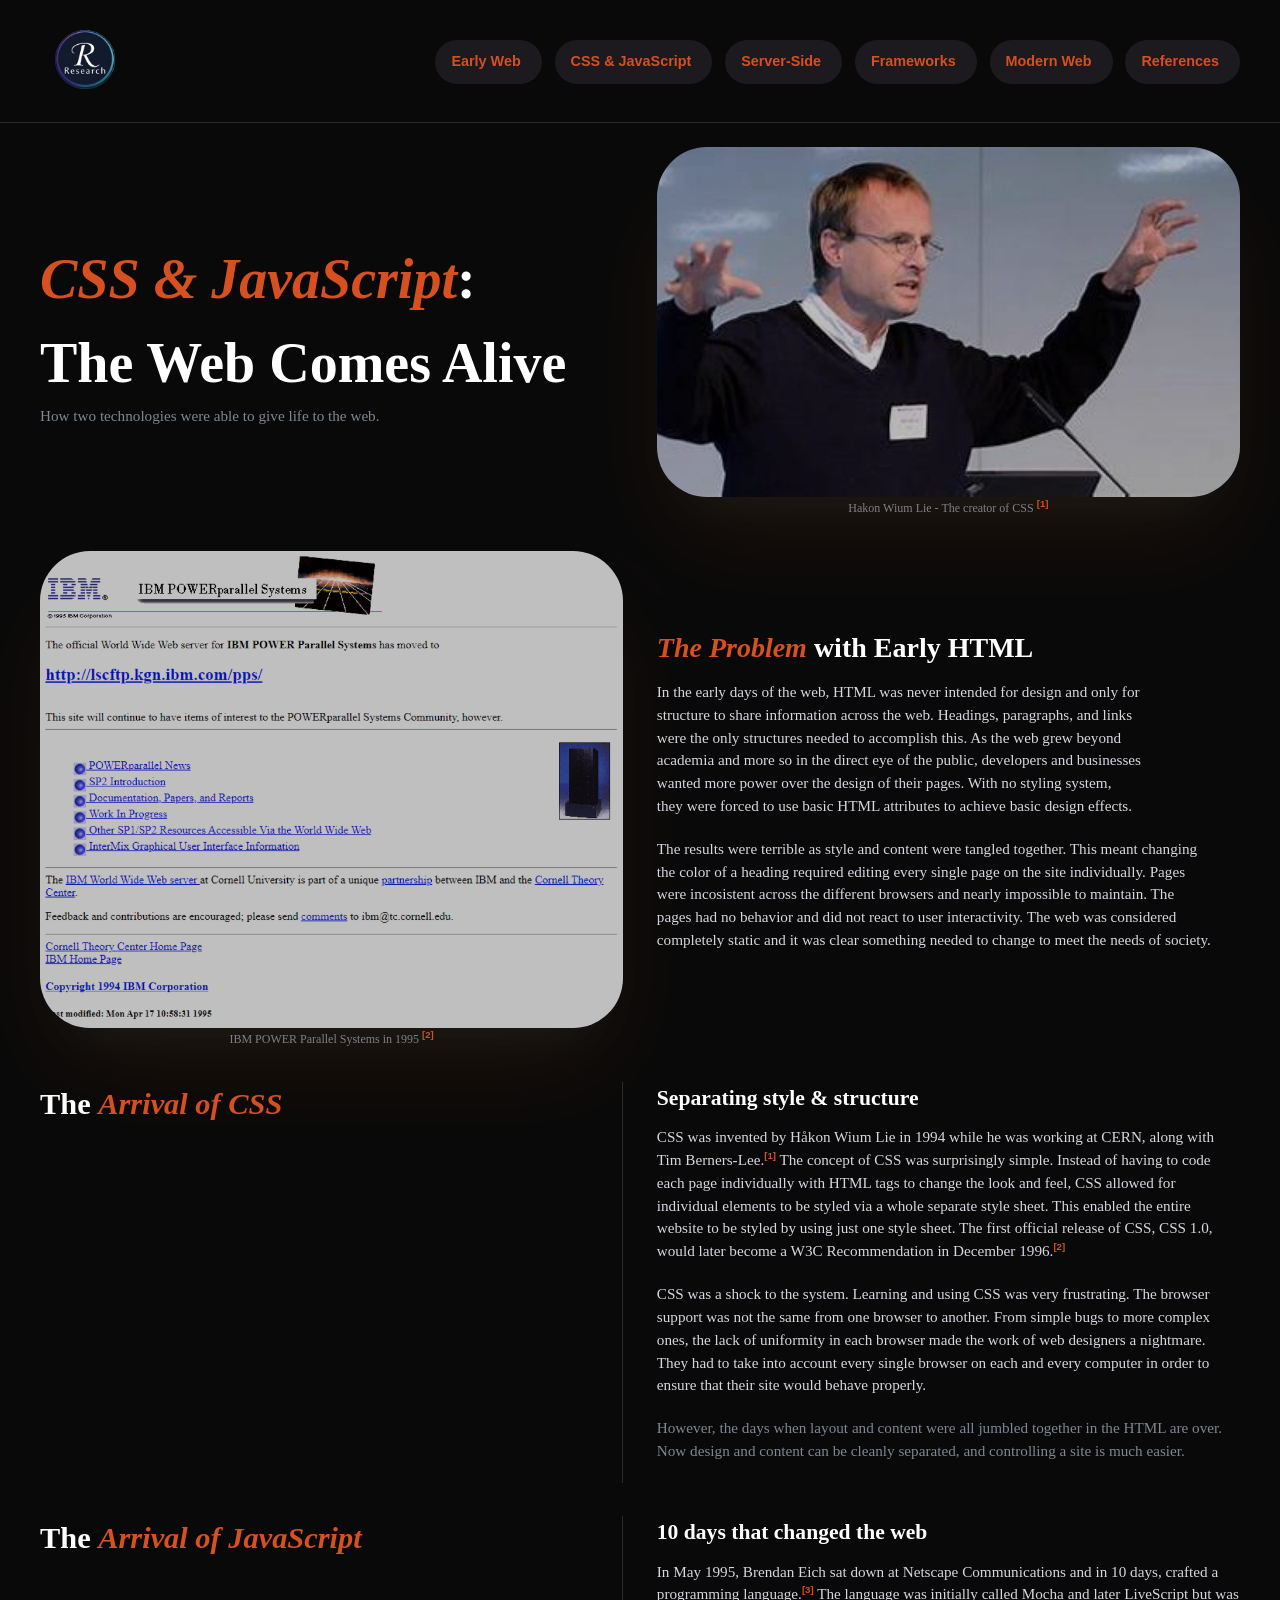
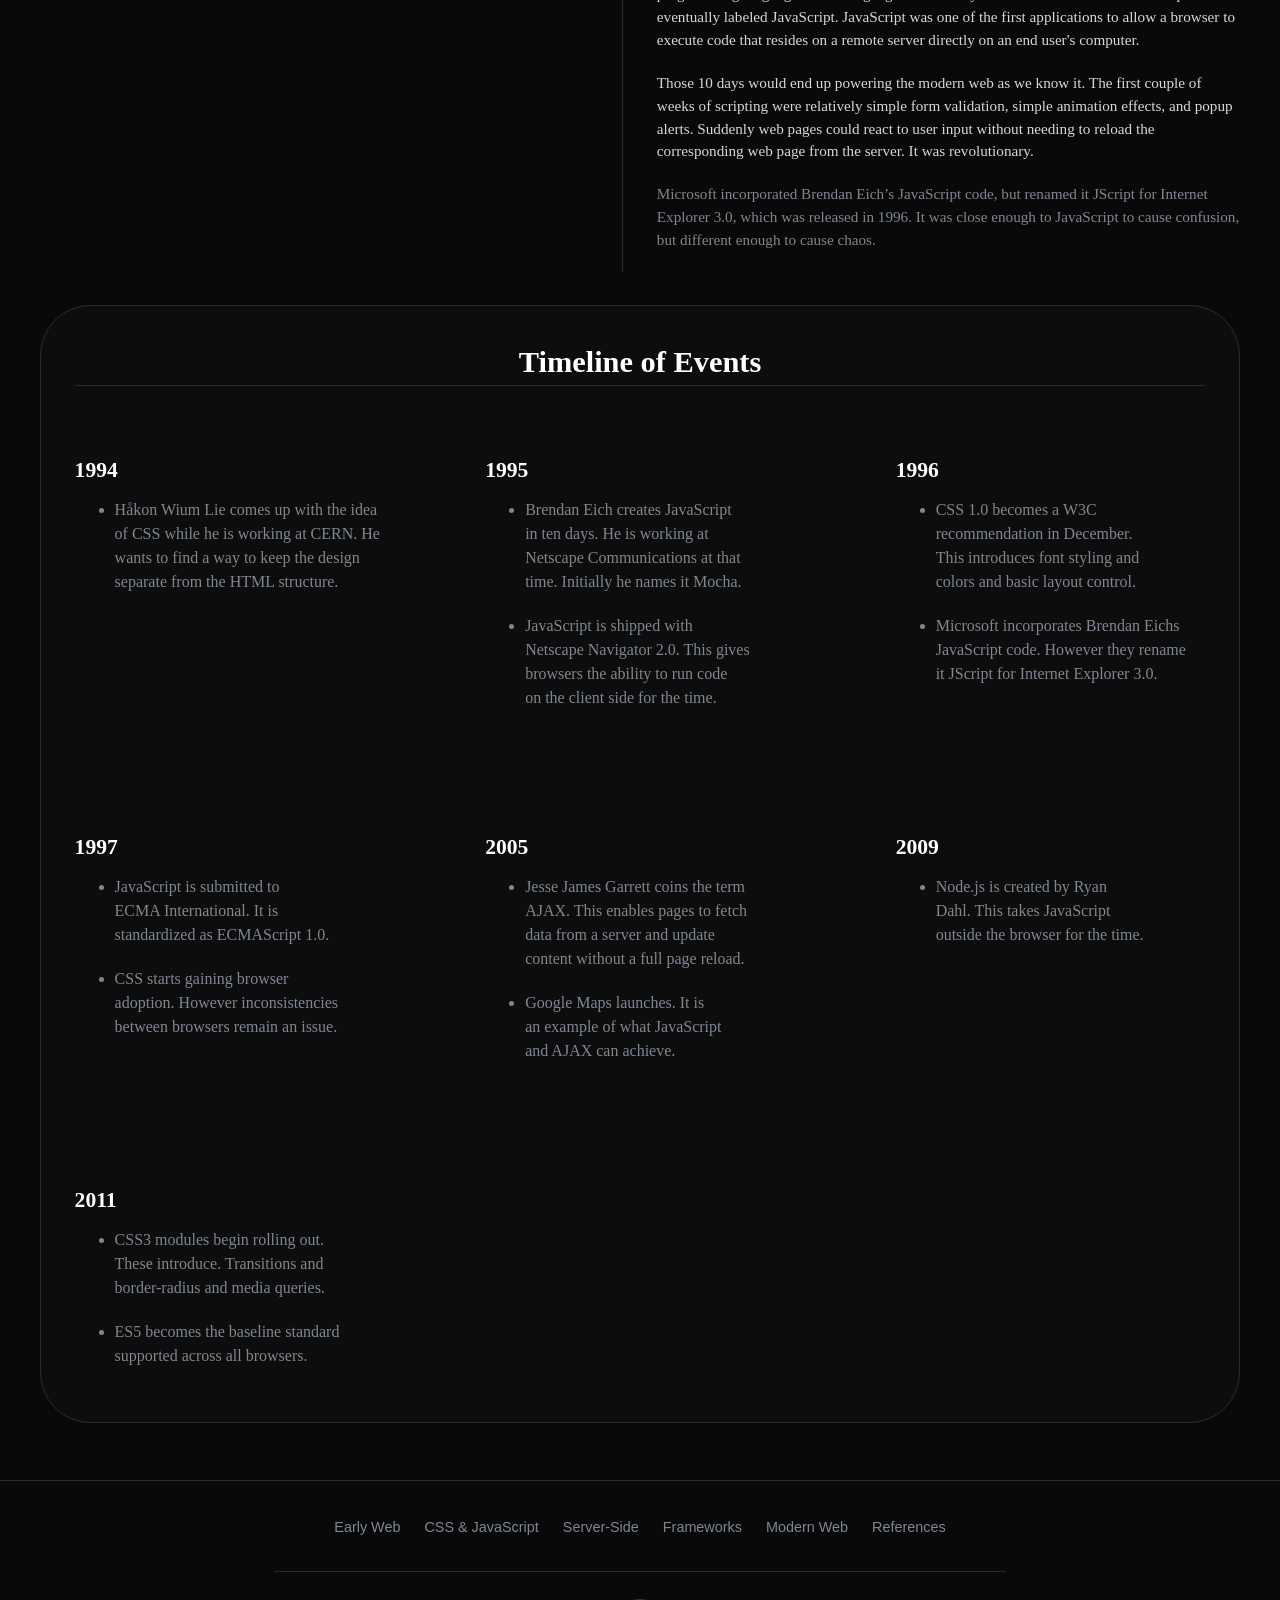
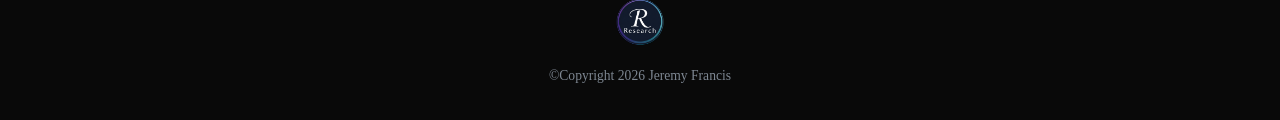
==== css.html @ c293f707 "Add files via upload" ====
<!doctype html>
<html>
  <head>
    <title>CSS & JavaScript</title>
    <link rel="stylesheet" href="style.css" />
  </head>
  <body>
    <header>
      <nav>
        <a href="index.html" class="logo-text"
          ><img src="public/Untitled design.svg" alt="" srcset=""
        /></a>
        <!-- HAMBURGER -->
        <input type="checkbox" id="menu-toggle" class="menu-toggle" />

        <label for="menu-toggle" class="hamburger">
          <span></span>
        </label>

        <ul class="menu">
          <li><a href="earlyWeb.html">Early Web</a></li>
          <li><a href="css.html">CSS & JavaScript</a></li>
          <li><a href="serverSide.html">Server-Side</a></li>
          <li><a href="frameworks.html">Frameworks </a></li>
          <li><a href="modernWeb.html">Modern Web</a></li>
          <li><a href="references.html">References</a></li>
        </ul>
      </nav>
    </header>
    <main>
      <section class="content-grid-hero">
        <div class="hero-grid-child-1">
          <h1>
            <span class="highlight-text">CSS & JavaScript</span>: The Web Comes
            Alive
          </h1>
          <p class="sub-text">
            How two technologies were able to give life to the web.
          </p>
        </div>
        <div class="hero-grid-child-2">
          <img
            src="public/Hakon_Wium_Lie.jpg"
            alt="Hakon Wium Lie"
            class="darken-image"
          />
          <p class="sub-text center-text">
            Hakon Wium Lie - The creator of CSS
            <a href="references.html" class="cite">[1]</a>
          </p>
        </div>
      </section>
      <section class="content-grid">
        <div class="content-grid-child-1">
          <img src="public/early_web_browser.png" alt="" class="darken-image" />
          <p class="sub-text center-text">
            IBM POWER Parallel Systems in 1995
            <a href="references.html" class="cite">[2]</a>
          </p>
        </div>
        <div class="content-grid-child-2">
          <h3>
            <span class="highlight-text">The Problem</span> with Early HTML
          </h3>
          <p>
            In the early days of the web, HTML was never intended for design and
            only for structure to share information across the web. Headings,
            paragraphs, and links were the only structures needed to accomplish
            this. As the web grew beyond academia and more so in the direct eye
            of the public, developers and businesses wanted more power over the
            design of their pages. With no styling system, they were forced to
            use basic HTML attributes to achieve basic design effects.
          </p>
          <p>
            The results were terrible as style and content were tangled
            together. This meant changing the color of a heading required
            editing every single page on the site individually. Pages were
            incosistent across the different browsers and nearly impossible to
            maintain. The pages had no behavior and did not react to user
            interactivity. The web was considered completely static and it was
            clear something needed to change to meet the needs of society.
          </p>
        </div>
      </section>
      <section class="parent-grid">
        <div class="child-1">
          <h2>The <span class="highlight-text">Arrival of CSS</span></h2>
        </div>
        <div class="child-2">
          <h4>Separating style & structure</h4>
          <p>
            CSS was invented by Håkon Wium Lie in 1994 while he was working at
            CERN, along with Tim Berners-Lee.<a
              href="references.html"
              class="cite"
              >[1]</a
            >
            The concept of CSS was surprisingly simple. Instead of having to
            code each page individually with HTML tags to change the look and
            feel, CSS allowed for individual elements to be styled via a whole
            separate style sheet. This enabled the entire website to be styled
            by using just one style sheet. The first official release of CSS,
            CSS 1.0, would later become a W3C Recommendation in December 1996.<a
              href="references.html"
              class="cite"
              >[2]</a
            >
          </p>
          <p>
            CSS was a shock to the system. Learning and using CSS was very
            frustrating. The browser support was not the same from one browser
            to another. From simple bugs to more complex ones, the lack of
            uniformity in each browser made the work of web designers a
            nightmare. They had to take into account every single browser on
            each and every computer in order to ensure that their site would
            behave properly.
          </p>
          <p class="sub-text">
            However, the days when layout and content were all jumbled together
            in the HTML are over. Now design and content can be cleanly
            separated, and controlling a site is much easier.
          </p>
        </div>
      </section>
      <section class="parent-grid">
        <div class="child-1">
          <h2>The <span class="highlight-text">Arrival of JavaScript</span></h2>
        </div>
        <div class="child-2">
          <h4>10 days that changed the web</h4>
          <p>
            In May 1995, Brendan Eich sat down at Netscape Communications and in
            10 days, crafted a programming language.<a
              href="references.html"
              class="cite"
              >[3]</a
            >
            The language was initially called Mocha and later LiveScript but was
            eventually labeled JavaScript. JavaScript was one of the first
            applications to allow a browser to execute code that resides on a
            remote server directly on an end user's computer.
          </p>
          <p>
            Those 10 days would end up powering the modern web as we know it.
            The first couple of weeks of scripting were relatively simple form
            validation, simple animation effects, and popup alerts. Suddenly web
            pages could react to user input without needing to reload the
            corresponding web page from the server. It was revolutionary.
          </p>
          <p class="sub-text">
            Microsoft incorporated Brendan Eich’s JavaScript code, but renamed
            it JScript for Internet Explorer 3.0, which was released in 1996. It
            was close enough to JavaScript to cause confusion, but different
            enough to cause chaos.
          </p>
        </div>
      </section>
      <section class="timeline-table">
        <div class="timeline-card">
          <h2>Timeline of Events</h2>
          <div class="timeline-grid">
            <div class="timeline-grid-children">
              <h4>1994</h4>
              <ul>
                <li>
                  Håkon Wium Lie comes up with the idea of CSS while he is
                  working at CERN. He wants to find a way to keep the design
                  separate from the HTML structure.
                </li>
              </ul>
            </div>

            <div class="timeline-grid-children">
              <h4>1995</h4>
              <ul>
                <li>
                  Brendan Eich creates JavaScript in ten days. He is working at
                  Netscape Communications at that time. Initially he names it
                  Mocha.
                </li>
                <li>
                  JavaScript is shipped with Netscape Navigator 2.0. This gives
                  browsers the ability to run code on the client side for the
                  time.
                </li>
              </ul>
            </div>
            <div class="timeline-grid-children">
              <h4>1996</h4>
              <ul>
                <li>
                  CSS 1.0 becomes a W3C recommendation in December. This
                  introduces font styling and colors and basic layout control.
                </li>
                <li>
                  Microsoft incorporates Brendan Eichs JavaScript code. However
                  they rename it JScript for Internet Explorer 3.0.
                </li>
              </ul>
            </div>
            <div class="timeline-grid-children">
              <h4>1997</h4>
              <ul>
                <li>
                  JavaScript is submitted to ECMA International. It is
                  standardized as ECMAScript 1.0.
                </li>
                <li>
                  CSS starts gaining browser adoption. However inconsistencies
                  between browsers remain an issue.
                </li>
              </ul>
            </div>
            <div class="timeline-grid-children">
              <h4>2005</h4>
              <ul>
                <li>
                  Jesse James Garrett coins the term AJAX. This enables pages to
                  fetch data from a server and update content without a full
                  page reload.
                </li>
                <li>
                  Google Maps launches. It is an example of what JavaScript and
                  AJAX can achieve.
                </li>
              </ul>
            </div>
            <div class="timeline-grid-children">
              <h4>2009</h4>
              <ul>
                <li>
                  Node.js is created by Ryan Dahl. This takes JavaScript outside
                  the browser for the time.
                </li>
              </ul>
            </div>
            <div class="timeline-grid-children">
              <h4>2011</h4>
              <ul>
                <li>
                  CSS3 modules begin rolling out. These introduce. Transitions
                  and border-radius and media queries.
                </li>
                <li>
                  ES5 becomes the baseline standard supported across all
                  browsers.
                </li>
              </ul>
            </div>
          </div>
        </div>
      </section>
    </main>
    <footer>
      <div class="maintain">
        <ul class="menu-footer">
          <li><a href="earlyWeb.html">Early Web</a></li>
          <li><a href="css.html">CSS & JavaScript</a></li>
          <li><a href="serverSide.html">Server-Side</a></li>
          <li><a href="frameworks.html">Frameworks </a></li>
          <li><a href="modernWeb.html">Modern Web</a></li>
          <li><a href="references.html">References</a></li>
        </ul>
        <div class="footer-head">
          <a href="index.html" class="logo-text"
            ><img src="public/Untitled design.svg" alt="" srcset=""
          /></a>
          <p>©Copyright 2026 Jeremy Francis</p>
        </div>
      </div>
    </footer>
  </body>
</html>
---- style.css ----
/* ==========================================================================
        CSS RESET BY https://www.joshwcomeau.com/css/custom-css-reset/
   ========================================================================== */

/* 1. Use a more-intuitive box-sizing model */
*,
*::before,
*::after {
  box-sizing: border-box;
}

/* 2. Remove default margin */
*:not(dialog) {
  margin: 0;
}

/* 3. Enable keyword animations */
@media (prefers-reduced-motion: no-preference) {
  html {
    interpolate-size: allow-keywords;
  }
}

body {
  /* 4. Add accessible line-height */
  line-height: 1.5;
  /* 5. Improve text rendering */
  -webkit-font-smoothing: antialiased;
}

/* 6. Improve media defaults */
img,
picture,
video,
canvas,
svg {
  display: block;
  max-width: 100%;
}

/* 7. Inherit fonts for form controls */
input,
button,
textarea,
select {
  font: inherit;
}

/* 8. Avoid text overflows */
p,
h1,
h2,
h3,
h4,
h5,
h6 {
  overflow-wrap: break-word;
}

/* 9. Improve line wrapping */
p {
  text-wrap: pretty;
}
h1,
h2,
h3,
h4,
h5,
h6 {
  text-wrap: balance;
}

/*
  10. Create a root stacking context
*/
#root,
#__next {
  isolation: isolate;
}
/* ==========================================================================
                                END CSS RESET
   ========================================================================== */

/* ==========================================================================
                        VARIABLES SO ITS EASIER TO REUSE
   ========================================================================== */
:root {
  /* Background colors */
  --main-bg: oklch(14% 0 0);
  /* Cards */
  --card-bg: oklch(16% 0 0);
  --card-border-color: oklch(29% 0 0);

  /* Accents */
  --accent-main: oklch(60.5% 0.178 38.5);
  --accent-alt: oklch(80% 0.12 180);

  /* TEXT COLORS */
  --heading-color: oklch(100% 0 0);
  --body-text: oklch(88% 0.01 295);
  --small-text: oklch(62% 0.02 255);
  --link-color: oklch(60.5% 0.178 38.5);
  --link-hover-color: oklch(100% 0 0);

  /* TYPOGRAPHY */
  --heading-font: "Courier New", Courier, monospace;
  --body-font: Verdana, Geneva, Tahoma, sans-serif;

  /* VALUES */
  --container: 1200px;
}
/* ==========================================================================
                                END VARIABLES
   ========================================================================== */

header {
  width: 100%;
  position: sticky;
  top: 0;
  padding: clamp(0.5rem, 1vw + 0.2rem, 1rem) clamp(1rem, 2vw + 0.5rem, 3rem);
  background: var(--main-bg);
  z-index: 1000;
  min-height: clamp(60px, 10vh, 85px);
  align-content: center;
  border-bottom: 1px solid var(--card-border-color);
}
nav {
  max-width: var(--container);
  margin: auto;
  display: flex;
  align-items: center;
  justify-content: space-between;
}
.logo-text img {
  width: clamp(70px, 11vw, 90px);
  height: auto;
  border-radius: 50px;
}

.menu {
  display: flex;
  flex-wrap: nowrap;
  max-width: 1200px;
  align-items: center;
  gap: clamp(0.35rem, 1vw, 0.8rem);
  list-style: none;
  & a {
    text-decoration: none;
    padding: 0.8rem 1rem;
    font-family: var(--body-font);
    font-size: clamp(0.9rem, 0.9vw, 1.05rem);
    font-weight: 600;
    color: var(--link-color);
    transition: 0.5s;
    border-bottom: 2px solid transparent;
    border-right: 5px solid transparent;
    background: oklch(67.85% 0.05035 295.784 / 0.132);
    backdrop-filter: blur(8px);
    border-radius: 50px;
  }

  & a:hover {
    color: var(--link-hover-color);
    border-color: var(--accent-main);
    border-right-color: oklch(60.656% 0.17754 38.659 / 0.831);
  }
}
.menu-toggle {
  display: none;
}
.hamburger {
  display: none;
  width: clamp(40px, 6vw, 45px);
  height: clamp(40px, 6vw, 45px);
  align-items: center;
  justify-content: center;
  border-radius: 12px;
  border: 2px solid rgba(255, 255, 255, 0.12);
  background: rgba(255, 255, 255, 0.06);
  cursor: pointer;
  & span,
  & span::before,
  & span::after {
    display: block;
    width: 18px;
    height: 2px;
    background: #fff;
    position: relative;
    content: "";
    transition:
      transform 0.25s ease,
      top 0.25s ease,
      background 0.25s ease;
    transform-origin: center;
  }
  & span::before {
    position: absolute;
    top: -6px;
  }
  & span::after {
    position: absolute;
    top: 6px;
  }
}
@media (max-width: 1140px) {
  .menu {
    position: absolute;
    top: 100%;
    left: 0;
    right: 0;
    flex-direction: column;
    align-items: center;
    gap: clamp(0.25rem, 1vh, 0.5rem);

    backdrop-filter: blur(12px);
    max-height: 0;
    padding: 0;
    opacity: 0;
    pointer-events: none;

    transition:
      max-height 0.3s ease,
      opacity 0.3s ease,
      padding 0.3s ease;
    & li {
      display: flex;
      align-items: center;
      justify-content: center;
      width: 90%;
      border-bottom: 1px solid var(--card-border-color);
    }
    & li,
    & a {
      padding: 1vh 0;
      background: transparent;
    }
  }
  .menu a:hover {
    border-color: transparent;
  }
  .menu-toggle:checked ~ .menu {
    max-height: 100dvh;
    padding: 0;
    opacity: 1;
    pointer-events: auto;
    background: var(--card-bg);
  }
  .menu-toggle:checked ~ li a:hover {
    border-color: transparent;
  }
  .hamburger {
    display: flex;
  }
  .menu-toggle:checked ~ .hamburger span {
    background: transparent;
  }
  .menu-toggle:checked ~ .hamburger span::before {
    top: 0;
    transform: rotate(45deg);
  }
  .menu-toggle:checked ~ .hamburger span::after {
    top: 0;
    transform: rotate(-45deg);
  }
}
/* ==========================================================================
                                    BODY
   ========================================================================== */
main {
  display: flex;
  align-items: center;
  justify-content: center;
  flex-direction: column;
  margin: 0 auto;
  padding: 24px 0;
}
body {
  background-color: var(--main-bg);
  display: grid;
  min-height: 100dvh;
  grid-template-rows: auto 1fr auto;
}
h1 {
  font-size: clamp(2rem, 5vw + 1rem, 3.5rem);
  color: var(--heading-color);
  font-weight: 700;
}
h2 {
  font-size: clamp(1.5rem, 3vw + 0.5rem, 1.9rem);
  color: var(--heading-color);
  font-weight: 700;
}
h3 {
  font-size: clamp(1.25rem, 2vw + 0.5rem, 1.75rem);
  color: var(--heading-color);
  font-weight: 600;
}
h4 {
  font-size: clamp(1.1rem, 1.5vw + 0.25rem, 1.35rem);
  color: var(--heading-color);
  font-weight: 600;
}
h5 {
  font-size: clamp(1rem, 1vw + 0.25rem, 1.15rem);
  color: var(--heading-color);
  font-weight: 500;
}
h6 {
  font-size: clamp(0.9rem, 0.8vw + 0.2rem, 1rem);
  color: var(--heading-color);
  font-weight: 500;
}
p {
  font-size: clamp(0.95rem, 1vw + 0.1rem, 1.05rem);
  font-weight: 400;
  color: var(--body-text);
}

.highlight-text {
  color: var(--accent-main);
  font-style: oblique;
  font-weight: 600;
}
.sub-text {
  color: var(--small-text) !important;
}
.container {
  max-width: var(--container);
}

aside {
  padding: clamp(1rem, 2vw + 0.5rem, 3rem);
  width: 100%;
  max-width: var(--container);
  display: flex;
  place-items: center;
}

@media (width>1200px) {
  aside {
    padding: clamp(1rem, 2vw + 0.5rem, 3rem) 0;
  }
}
.grid-cards {
  width: 100%;
  display: grid;
  grid-template-columns: repeat(auto-fit, minmax(min(20rem, 100%), 1fr));
  gap: clamp(1rem, 2vw + 0.5rem, 3rem);
}
.card {
  display: flex;
  flex-direction: column;
  width: 100%;
  background: var(--card-bg);
  border: 1px solid var(--card-border-color);
  border-radius: 50px;
  text-wrap: balance;
  padding: 25px;
  gap: 16px;

  & h2 {
    color: var(--heading-color);
    font-size: clamp(1.8rem, 1.6vw + 0.5rem, 1.9rem);
    font-weight: 600;
    font-family: var(--heading-font);
    white-space: nowrap;
  }
  & p {
    flex: 1;
    font-family: var(--body-font);
    color: var(--small-text);
    display: -webkit-box;
    -webkit-line-clamp: 3;
    -webkit-box-orient: vertical;
    line-clamp: 3;
    overflow: hidden;
  }
  & a.btn {
    text-decoration: none;
    width: auto;
    height: auto;
    text-align: center;
    text-wrap: nowrap;
    padding: 0.8rem 1rem;
    font-family: var(--body-font);
    font-size: clamp(0.85rem, 1vw + 0.1rem, 1rem);
    font-weight: 600;
    color: var(--body-text);
    transition: 0.2s;
    background: oklch(60.5% 0.178 38.5);
    border-radius: 50px;
    align-self: flex-start;
  }
  & a.btn:hover {
    background: oklch(60.656% 0.17754 38.659 / 0.596);
  }
}
.card:hover {
  box-shadow:
    oklch(60.5% 0.178 38.5 / 0.15) 0px 50px 100px -20px,
    oklch(80% 0.12 180 / 0.12) 0px 30px 60px -30px,
    oklch(0% 0 0 / 0.55) 0px -20px 6px 0px inset;
}

.content-grid-hero {
  display: grid;
  max-width: var(--container);
  align-items: center;
  grid-template-columns: repeat(auto-fit, minmax(min(30rem, 100%), 1fr));
  text-wrap: balance;
  gap: clamp(1rem, 2vw + 0.5rem, 3rem);
  grid-template-areas: "content image";
}
.hero-grid-child-1 {
  grid-area: content;
  & h1 {
    color: var(--heading-color);
    text-align: left;
  }
  & p {
    color: var(--body-text);
  }
}
.hero-grid-child-2 {
  grid-area: image;
  & img {
    width: 100%;
    height: 100%;
    min-height: 350px;
    object-fit: cover;
    border-radius: 50px;
    box-shadow:
      oklch(60.5% 0.178 38.5 / 0.15) 0px 50px 100px -20px,
      oklch(80% 0.12 180 / 0.12) 0px 30px 60px -30px,
      oklch(0% 0 0 / 0.55) 0px -20px 6px 0px inset;
  }
}
@media (max-width: 1264px) {
  .content-grid-hero {
    padding: clamp(1rem, 2vw + 0.5rem, 3rem);
    & .hero-grid-child-2 {
      object-fit: cover;
      height: 100%;
    }
  }
}

@media (max-width: 900px) {
  .content-grid-hero {
    grid-template-areas:
      "content"
      "image";
    grid-template-columns: 1fr;
    & .hero-grid-child-1 * {
      text-align: center;
    }
  }
}

.content-grid {
  display: grid;
  max-width: var(--container);
  align-items: center;
  grid-template-columns: repeat(auto-fit, minmax(min(30rem, 100%), 1fr));
  text-wrap: balance;
  gap: clamp(1rem, 2vw + 0.5rem, 3rem);
  grid-template-areas: "image content";
}
.content-grid-child-1 {
  grid-area: image;

  & img {
    width: 100%;
    height: 100%;
    min-height: 350px;
    object-fit: cover;
    border-radius: 50px;
    box-shadow:
      oklch(60.5% 0.178 38.5 / 0.15) 0px 50px 100px -20px,
      oklch(80% 0.12 180 / 0.12) 0px 30px 60px -30px,
      oklch(0% 0 0 / 0.55) 0px -20px 6px 0px inset;
  }
}

.content-grid-child-2 {
  grid-area: content;

  & h3,
  & p {
    text-wrap: balance;
  }
  & h3 {
    padding-bottom: 0.75rem;
  }
  & p {
    padding-bottom: 1.25rem;
  }
}

@media (max-width: 1264px) {
  .content-grid {
    padding: clamp(1rem, 2vw + 0.5rem, 3rem);
    & .content-grid-child-1 {
      object-fit: cover;
      height: 100%;
    }
  }
}
@media (max-width: 900px) {
  .content-grid {
    grid-template-areas:
      "content"
      "image";
    grid-template-columns: 1fr;
    & .content-grid-child-2 * {
      text-align: left;
    }
  }
}

section {
  padding: 0 0 clamp(1rem, 2vw + 0.5rem, 3rem) 0;
}
.parent-grid {
  display: grid;
  max-width: var(--container);
  align-items: start;
  grid-template-columns: repeat(auto-fit, minmax(min(30rem, 100%), 1fr));
  gap: clamp(1rem, 2vw + 0.5rem, 3rem);
  grid-template-areas: "heading content";
  & .child-1 {
    grid-area: heading;
    height: 100%;
    border-right: 0.1vw solid var(--card-border-color);
  }
  & .child-2 {
    grid-area: content;
    text-wrap: balance;

    & h4 {
      padding-bottom: 0.75rem;
    }
    & p {
      padding-bottom: 1.25rem;
    }
  }
}

@media (max-width: 1264px) {
  .parent-grid {
    margin: clamp(1rem, 2vw + 0.5rem, 3rem);
  }
}
@media (max-width: 900px) {
  .parent-grid {
    border-bottom: 1px solid var(--card-border-color);
    grid-template-areas:
      "heading"
      "content";
    grid-template-columns: 1fr;
    & .child-1 {
      border-color: transparent;
    }

    & * {
      text-align: left;
    }
  }
}
.timeline-table {
  max-width: var(--container);
  width: 100%;
  display: grid;
  grid-template-columns: 1fr;
  grid-template-areas: "card";
}
@media (max-width: 1264px) {
  .timeline-table {
    padding: 0 clamp(1rem, 2vw + 0.5rem, 3rem);
  }
}
.timeline-card {
  grid-area: card;
  background: var(--card-bg);
  border: 1px solid var(--card-border-color);
  border-radius: 50px;

  & h2 {
    margin: clamp(1rem, 2vw + 0.5rem, 3rem);
    text-align: center;
    border-bottom: 1px solid var(--card-border-color);
  }
}
.timeline-grid {
  display: grid;
  gap: clamp(1rem, 2vw + 0.5rem, 3rem);
  width: 100%;
  grid-template-columns: repeat(auto-fit, minmax(min(20rem, 70%), 1fr));
  justify-content: center;

  & li {
    color: var(--small-text);
  }
}
.timeline-grid-children {
  padding: clamp(1rem, 2vw + 0.5rem, 3rem);
  & h4 {
    padding-bottom: 0.75rem;
  }
  & li {
    padding-bottom: 1.25rem;
    text-wrap: balance;
    text-align: left;
  }
}

footer {
  width: 100%;
  border-top: 1px solid var(--card-border-color);
}

.maintain {
  max-width: 800px;
  margin: 0 auto;
  padding: clamp(1rem, 2vw + 0.5rem, 3rem);
  display: flex;
  flex-direction: column;
  align-items: center;
  gap: clamp(1rem, 2vw + 0.5rem, 2rem);
}

.menu-footer {
  display: flex;
  flex-wrap: wrap;
  justify-content: center;
  gap: 0.5rem 1.5rem;
  list-style: none;
  padding: 0;

  & a {
    text-decoration: none;
    color: var(--small-text);
    font-family: var(--body-font);
    font-size: 0.9rem;
    transition: 0.2s;
  }
  & a:hover {
    color: var(--link-hover-color);
  }
}

.footer-head {
  display: flex;
  flex-direction: column;
  align-items: center;
  gap: 0.5rem;
  border-top: 1px solid var(--card-border-color);
  padding-top: 1rem;
  width: 100%;

  & img {
    width: 70px;
  }
  & p {
    color: var(--small-text);
    font-size: 0.85rem;
  }
}
.ref-section {
  max-width: var(--container);
  width: 100%;
  padding: 0 clamp(1rem, 2vw + 0.5rem, 3rem);
  display: flex;
  flex-direction: column;
}
.ref-text {
  text-align: center;
}

.ref-group {
  border-bottom: 1px solid var(--card-border-color);
  padding: clamp(1rem, 2vw, 2rem) 0;
}

.ref-group:last-child {
  border-bottom: none;
}

.ref-group h4 {
  padding-bottom: 0.75rem;
}

.ref-group ul {
  list-style: none;
  display: flex;
  flex-direction: column;
  gap: 0.75rem;
}

.ref-group li {
  color: var(--body-text);
  font-family: var(--body-font);
  font-size: clamp(0.85rem, 1vw + 0.1rem, 0.95rem);
  line-height: 1.7;
  padding-left: 2rem;
  text-indent: -2rem;
}

.ref-group li a {
  color: var(--accent-main);
  text-decoration: underline;
  text-underline-offset: 3px;
}

.ref-group li a:hover {
  color: var(--link-hover-color);
}

.darken-image {
  filter: brightness(0.75);
}
.center-text {
  text-align: center;
  font-size: 12px;
}
.cite {
  color: var(--accent-main);
  font-size: 0.6rem;
  font-weight: 600;
  vertical-align: super;
  text-decoration: none;
  font-family: var(--body-font);
}
.cite:hover {
  color: var(--link-hover-color);
}
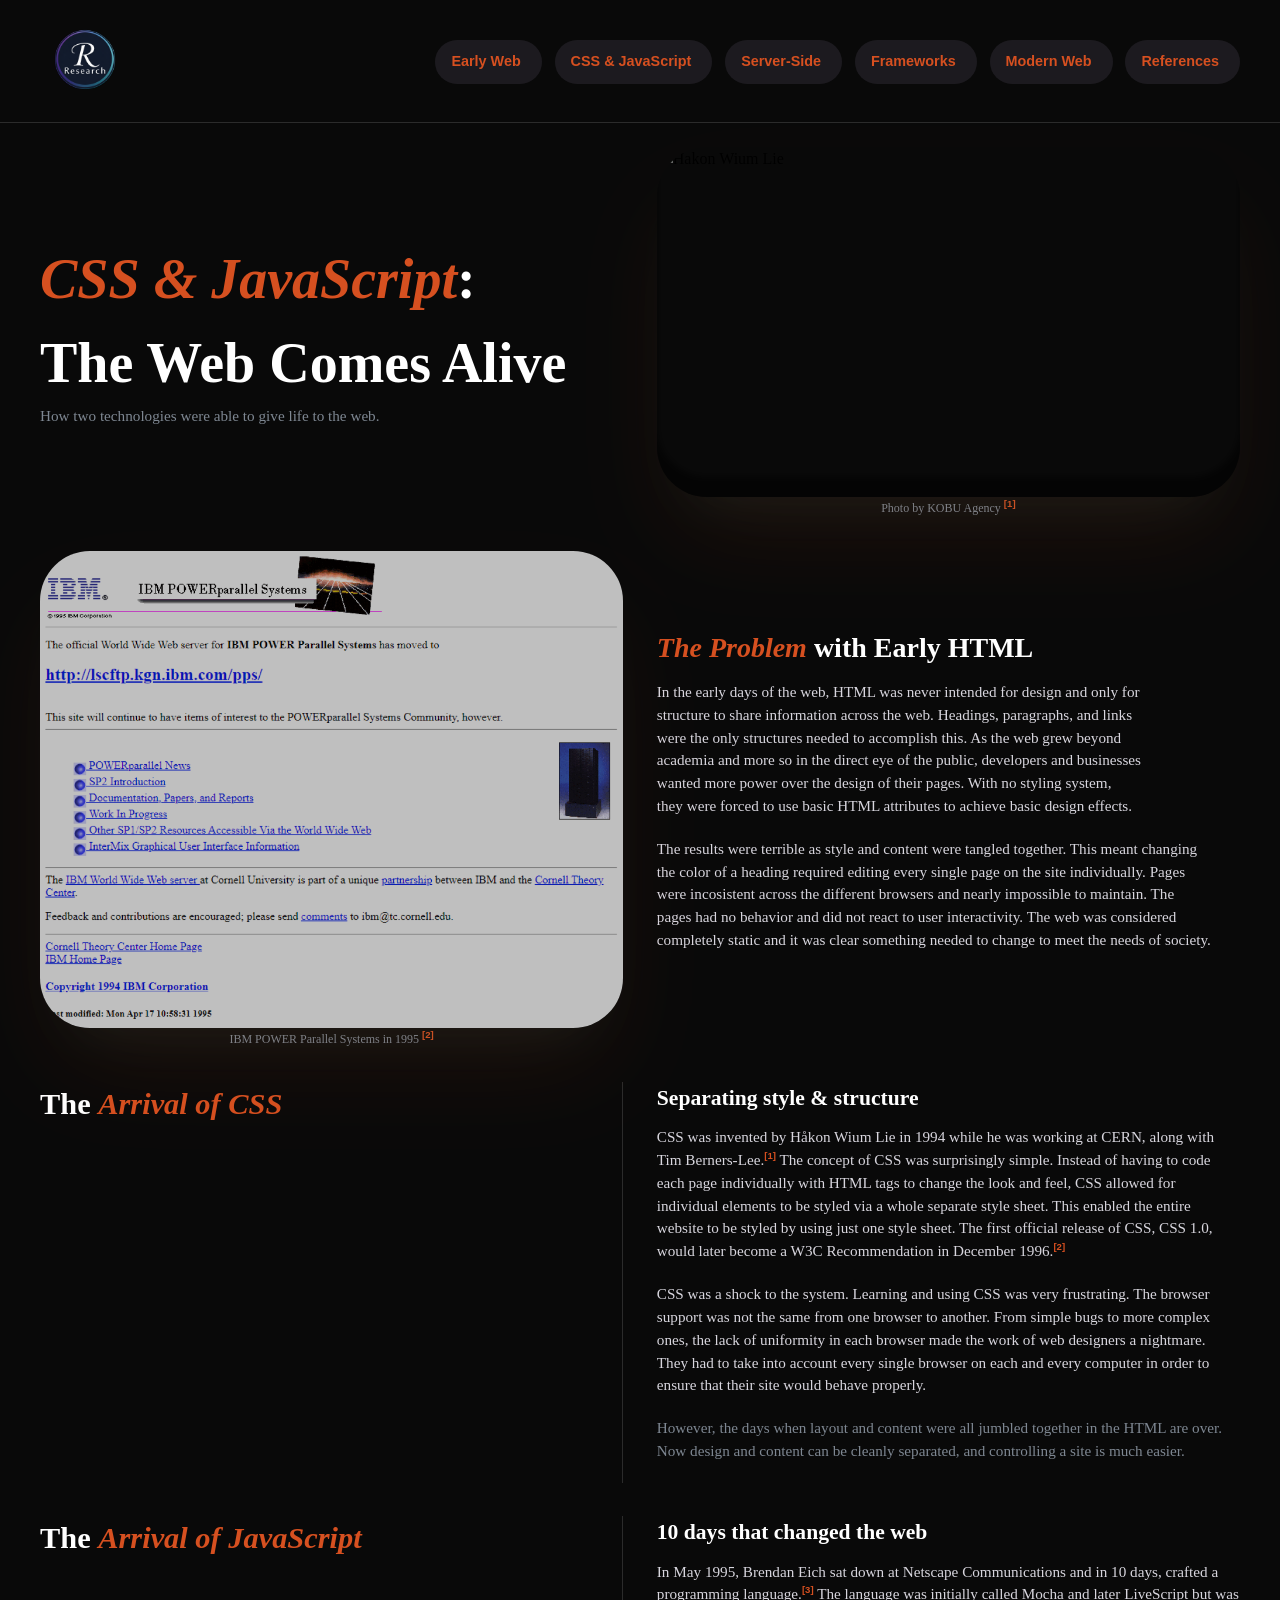
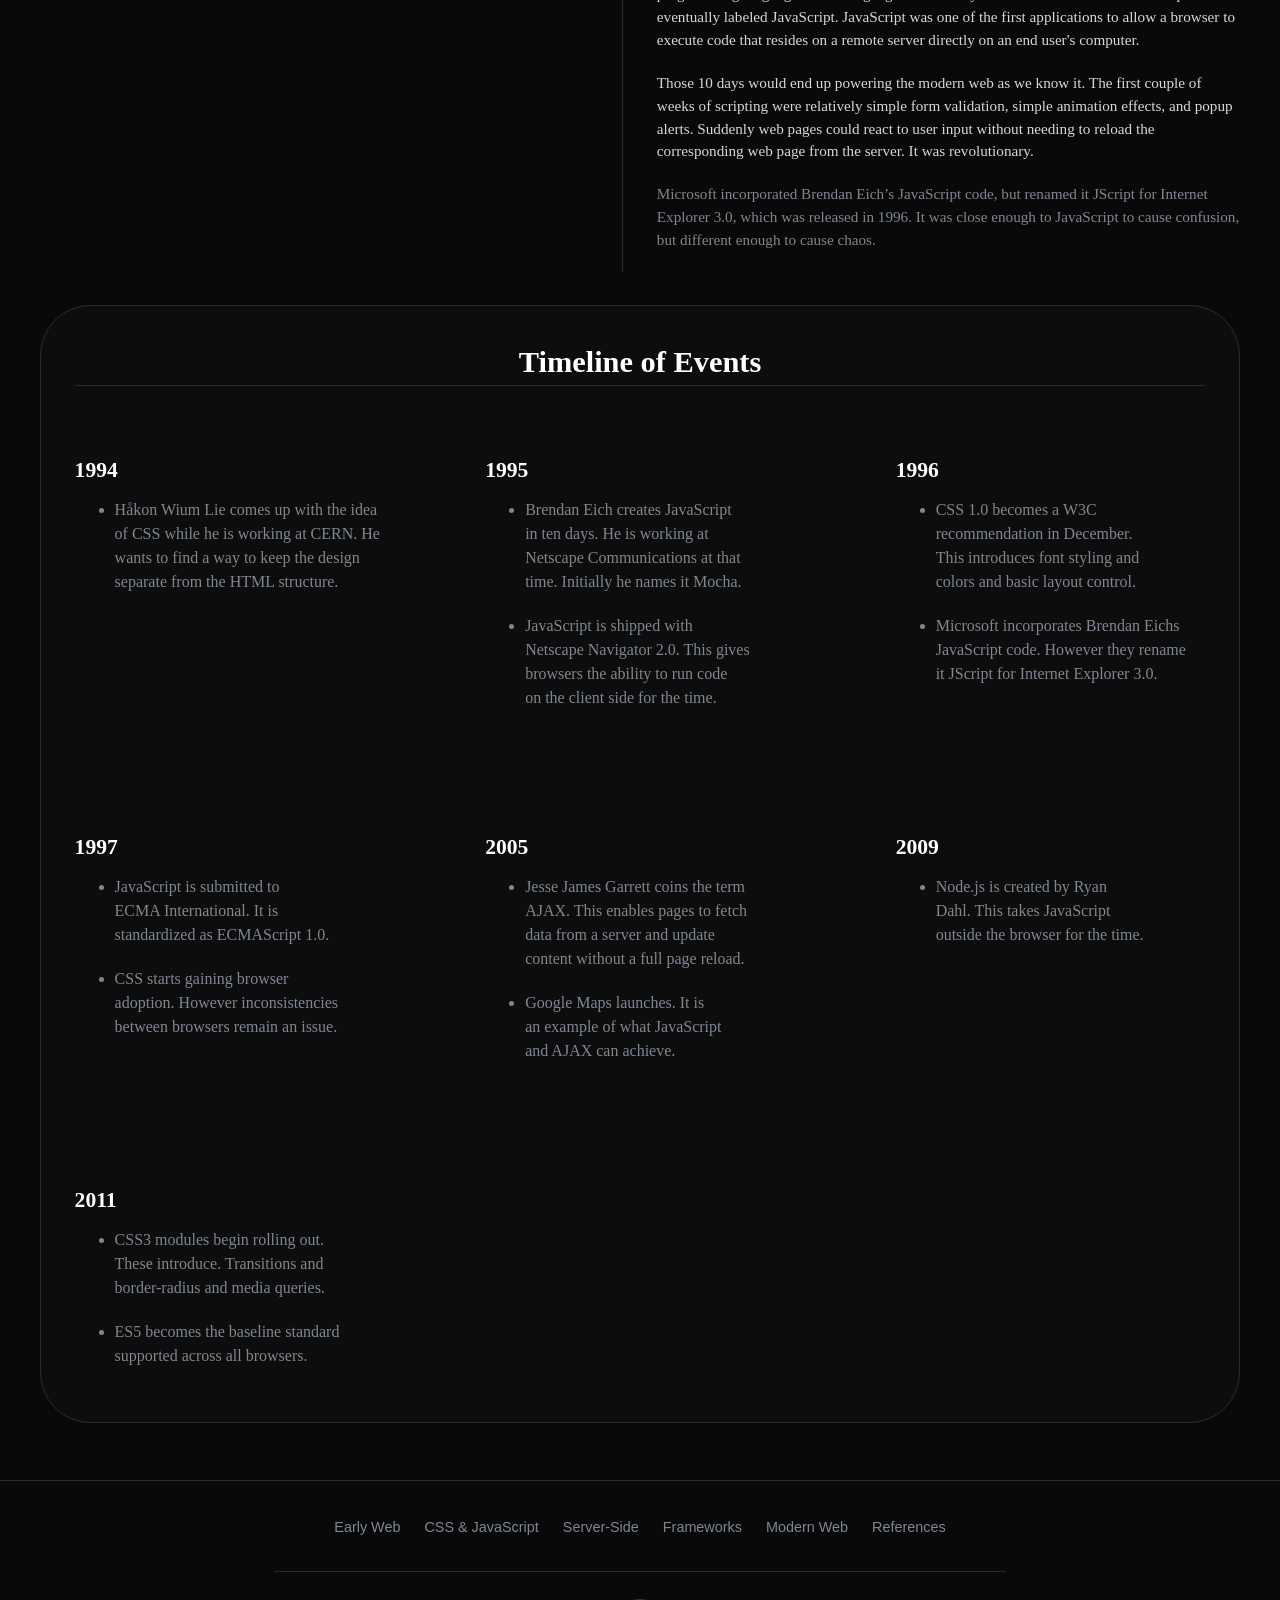
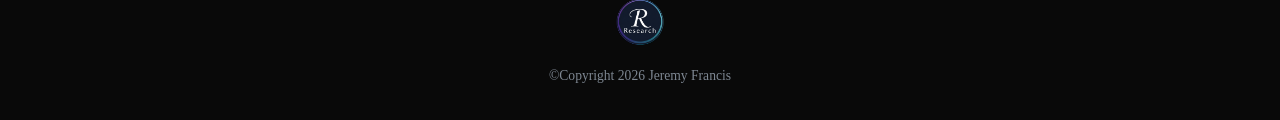
==== commit 70b4c24a: "Fix HTML structure and update image references" ====
--- a/css.html
+++ b/css.html
@@ -40,12 +40,12 @@
         </div>
         <div class="hero-grid-child-2">
           <img
-            src="public/Hakon_Wium_Lie.jpg"
+            src="public/css&javaScript.jpg"
             alt="Hakon Wium Lie"
             class="darken-image"
           />
           <p class="sub-text center-text">
-            Hakon Wium Lie - The creator of CSS
+            Photo by KOBU Agency
             <a href="references.html" class="cite">[1]</a>
           </p>
         </div>
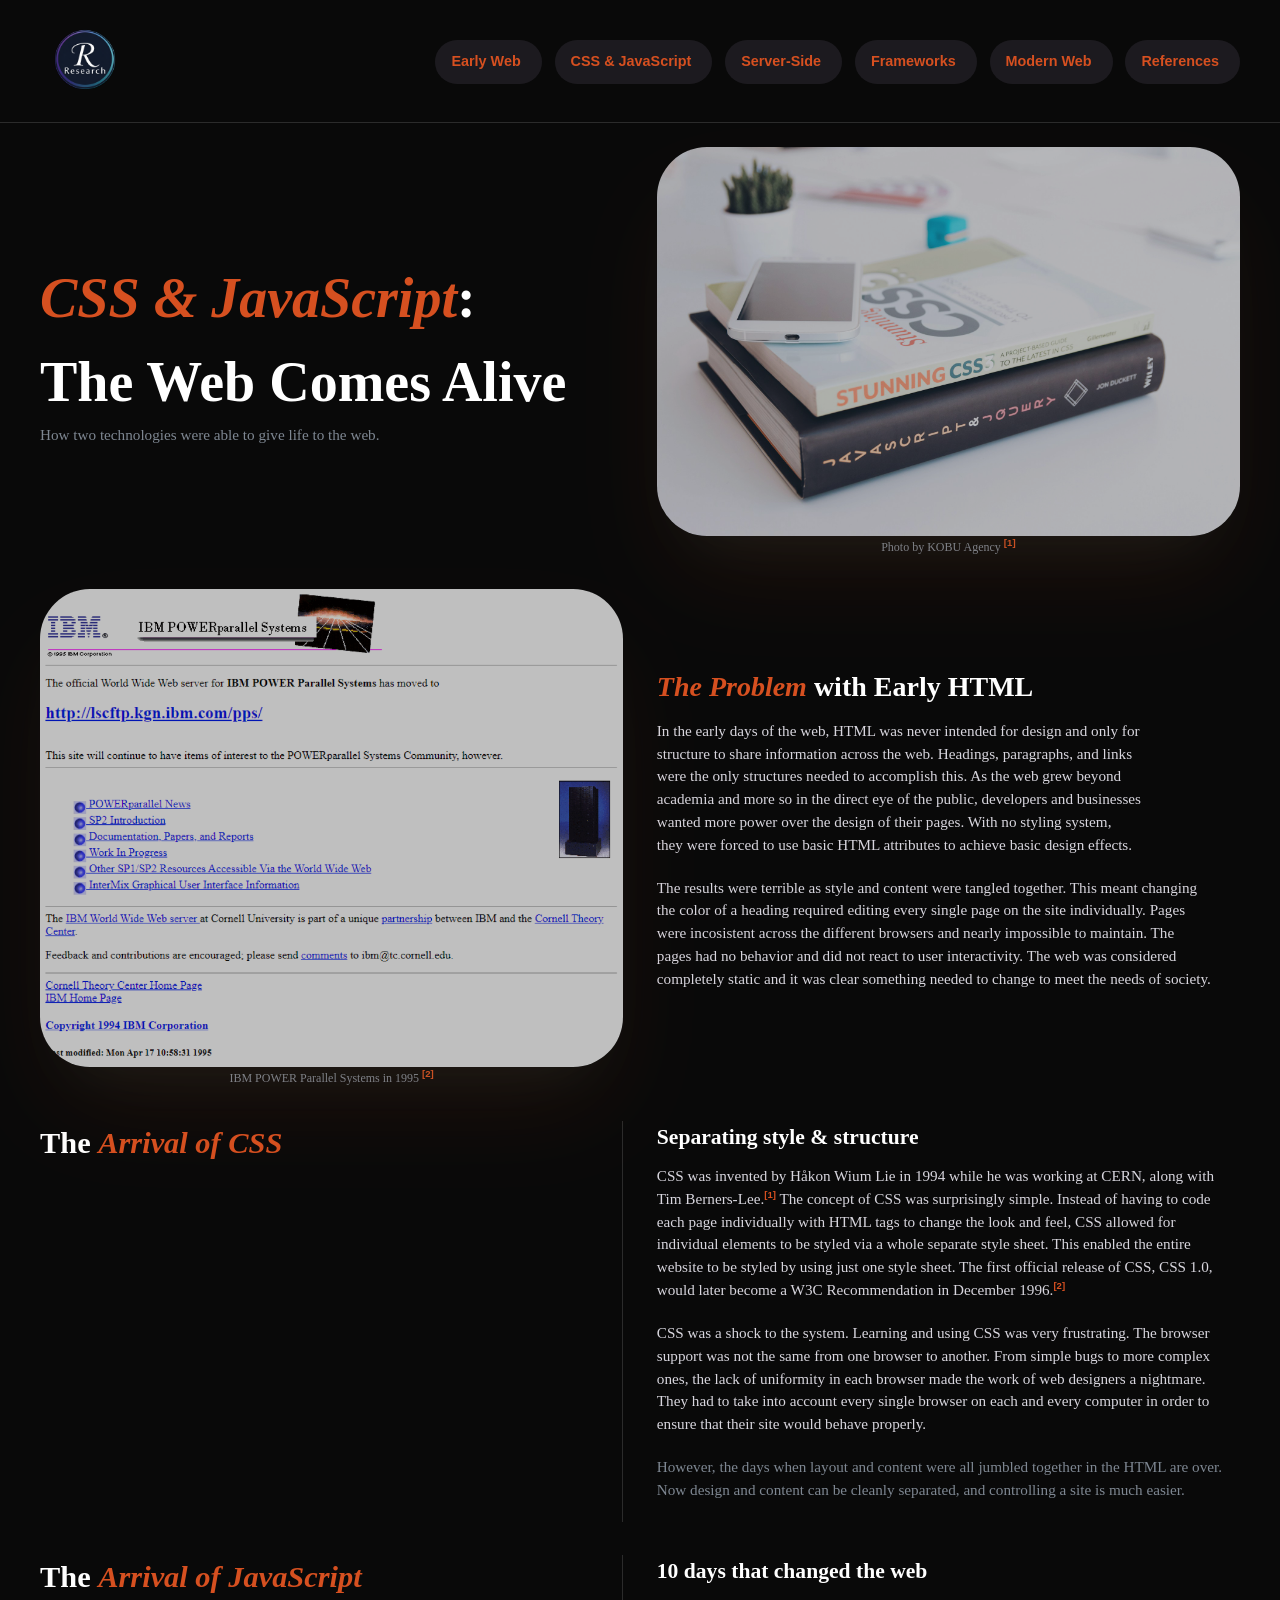
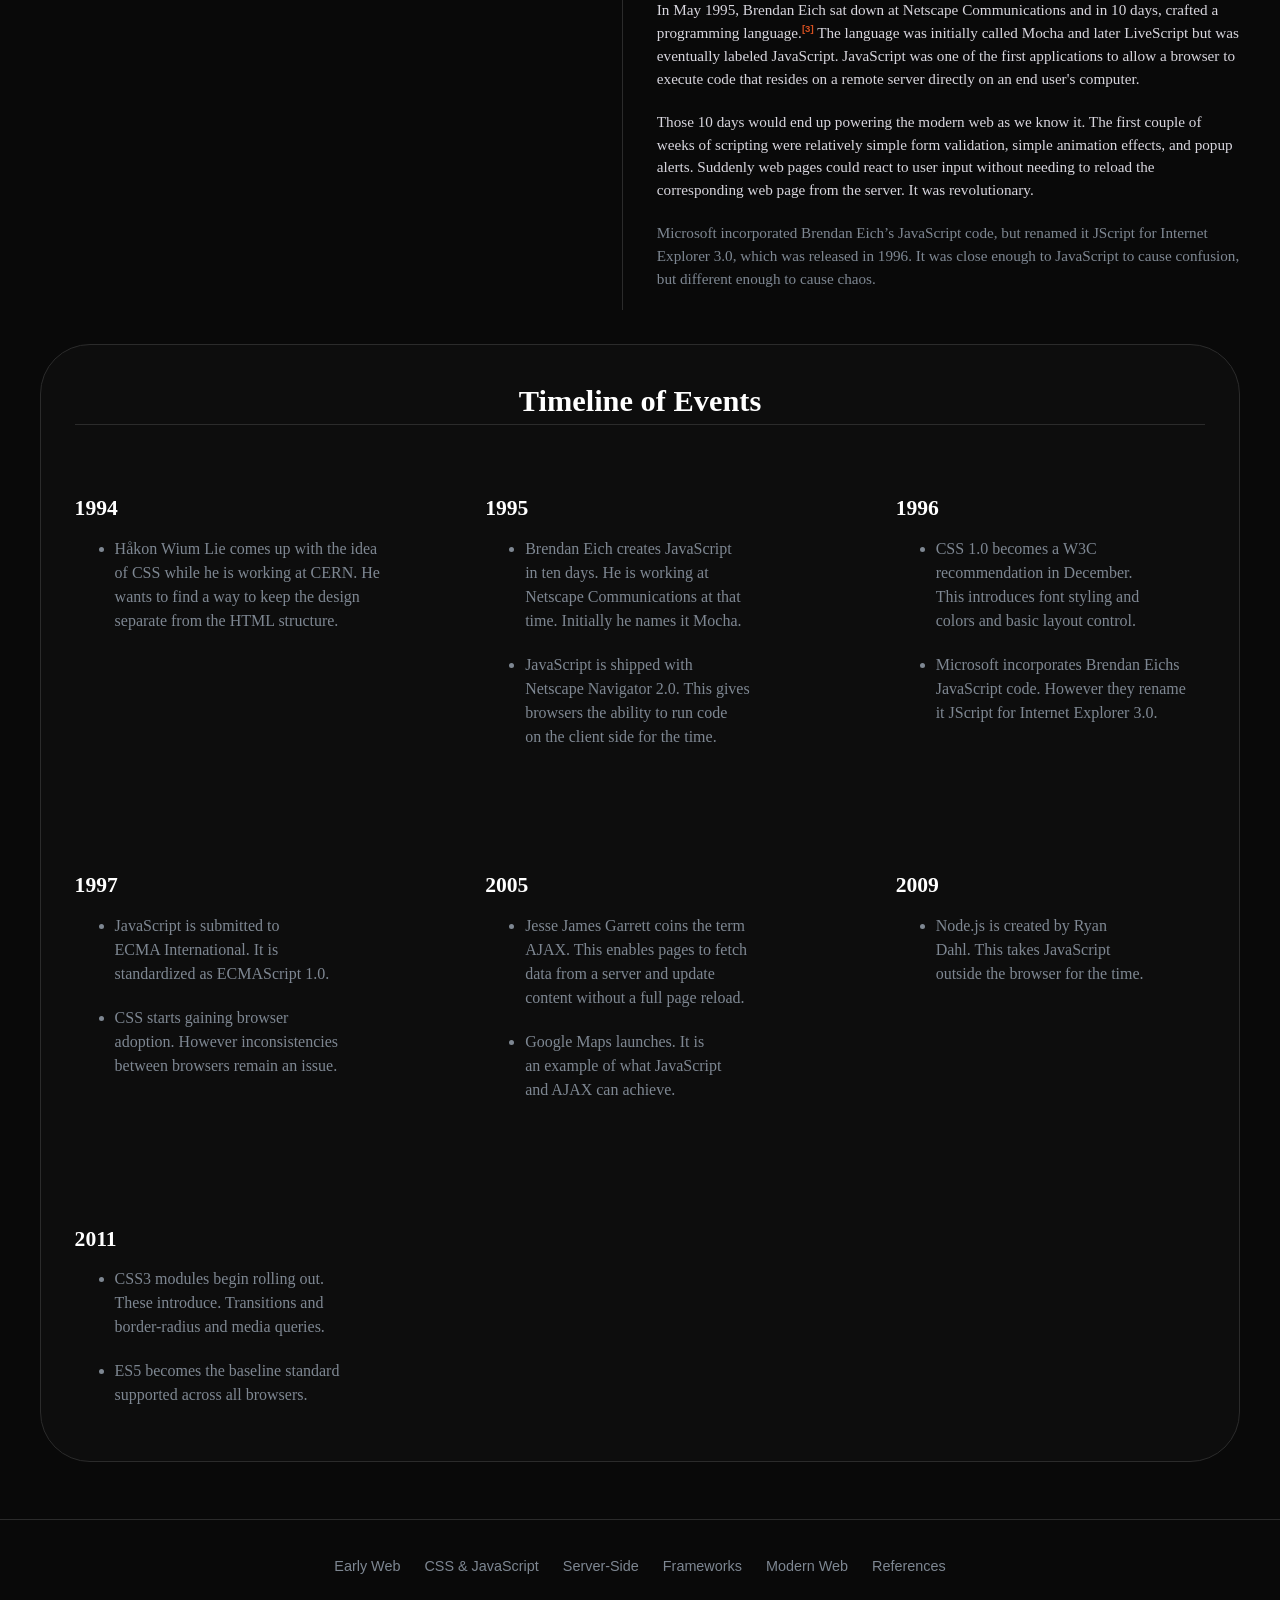
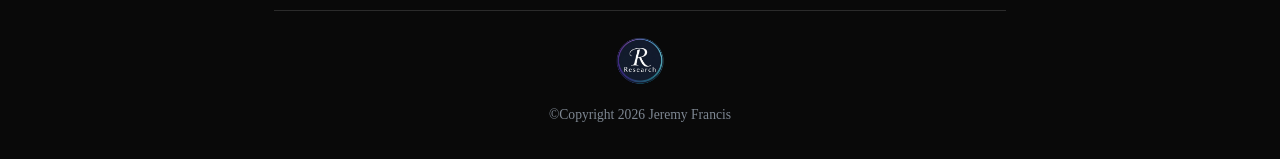
==== commit 48a34089: "Add viewport meta tag for mobile responsiveness Added viewport meta tag for responsive design." ====
--- a/css.html
+++ b/css.html
@@ -2,6 +2,7 @@
 <html>
   <head>
     <title>CSS & JavaScript</title>
+    <meta name="viewport" content="width=device-width, initial-scale=1.0" />
     <link rel="stylesheet" href="style.css" />
   </head>
   <body>
